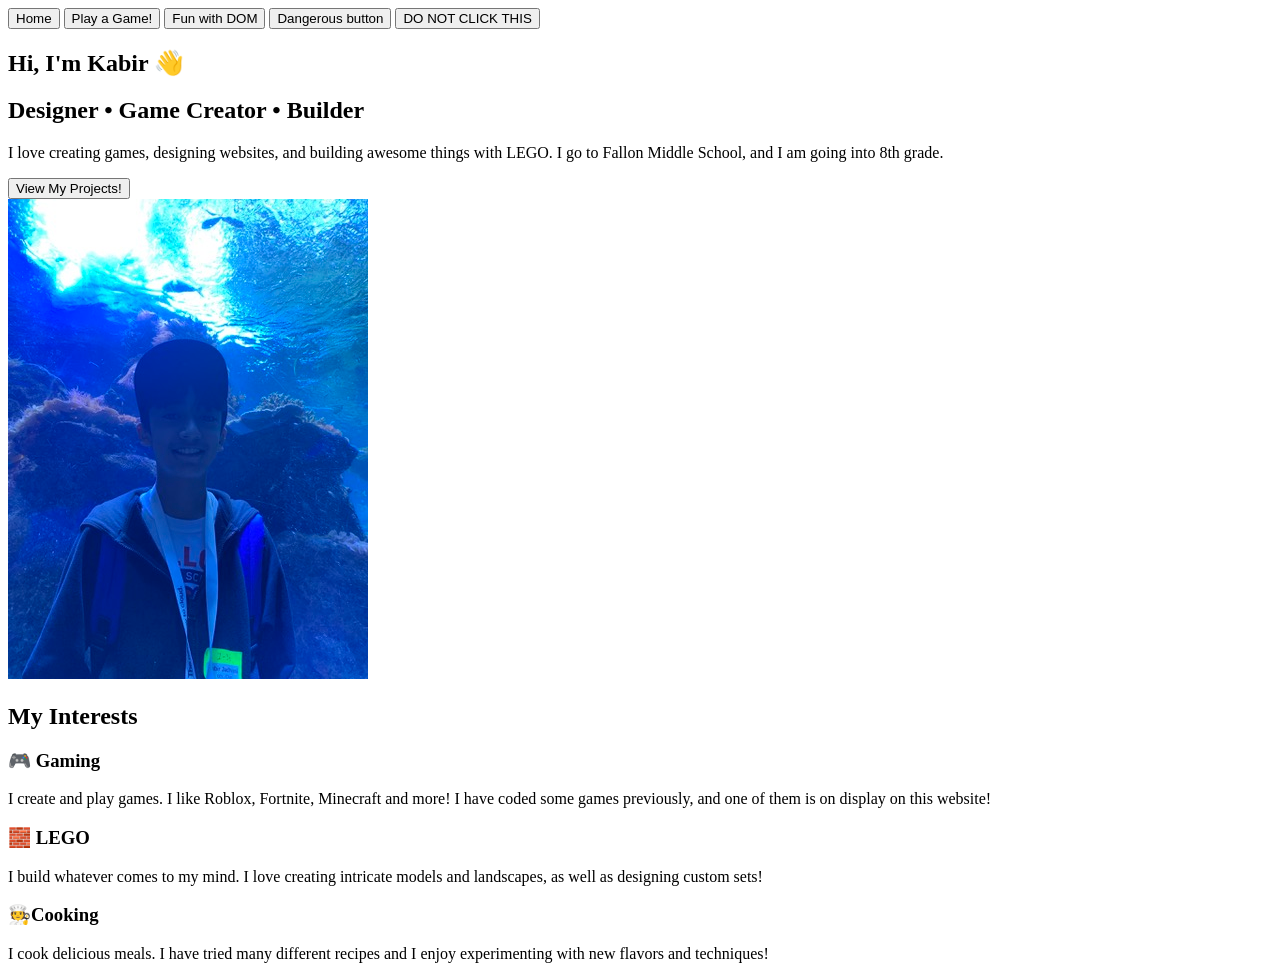
==== index.html @ 6e1776e6 "delete folder" ====
<!DOCTYPE html>

<html lang="en">

    <head>
        <meta charset="UTF-8">
        <meta name="viewport" content="width=device-width, initial-scale=1.0">
        <title>All About Me</title>
                              
        <link rel="stylesheet" href="style.css">

    </head>
    <body>

<nav>
    
    <div class="nav-links">
        <button onclick="window.location.href='index.html'">
        Home
        </button>
        <button onclick="window.location.href='game.html'">
        Play a Game!
        </button>
        <button onclick="window.location.href='dom.html'">
        Fun with DOM
        </button>
        <button onclick="window.location.href='rickroll.html'">
        Dangerous button
        </button>
        <button onclick="window.location.href='danger.html'">
        DO NOT CLICK THIS
        </button>
    </div>
</nav>


<section class="hero">

    <div class="hero-text">
        <h1>Hi, I'm Kabir 👋</h1>

        <h2>
            Designer • Game Creator • Builder
        </h2>

        <p>
            I love creating games, designing websites,
            and building awesome things with LEGO. I go to Fallon Middle School, and I am going into 8th grade. 
        </p>

        
        <button onclick="window.location.href='project.html'">
        View My Projects!
        </button>
    </div>


    <div class="hero-image">
        <img src="images/55455FA6-52C7-4349-827C-5D63ACBA8C07_4_5005_c.jpeg" alt="Kabir">
    </div>

</section>


<section class="cards">

<h2>My Interests</h2>

<div class="card-container">

<div class="card">
<h3>🎮 Gaming</h3>
<p>I create and play games. I like Roblox, Fortnite, Minecraft and more! I have coded some games previously, and one of them is on display on this website!</p>
</div>


<div class="card">
<h3>🧱 LEGO</h3>
<p>I build whatever comes to my mind. I love creating intricate models and landscapes, as well as designing custom sets!</p>
</div>


<div class="card">
<h3>🧑‍🍳Cooking</h3>
<p>I cook delicious meals. I have tried many different recipes and I enjoy experimenting with new flavors and techniques!</p>
</div>


</div>

</section>


</body>


</html>
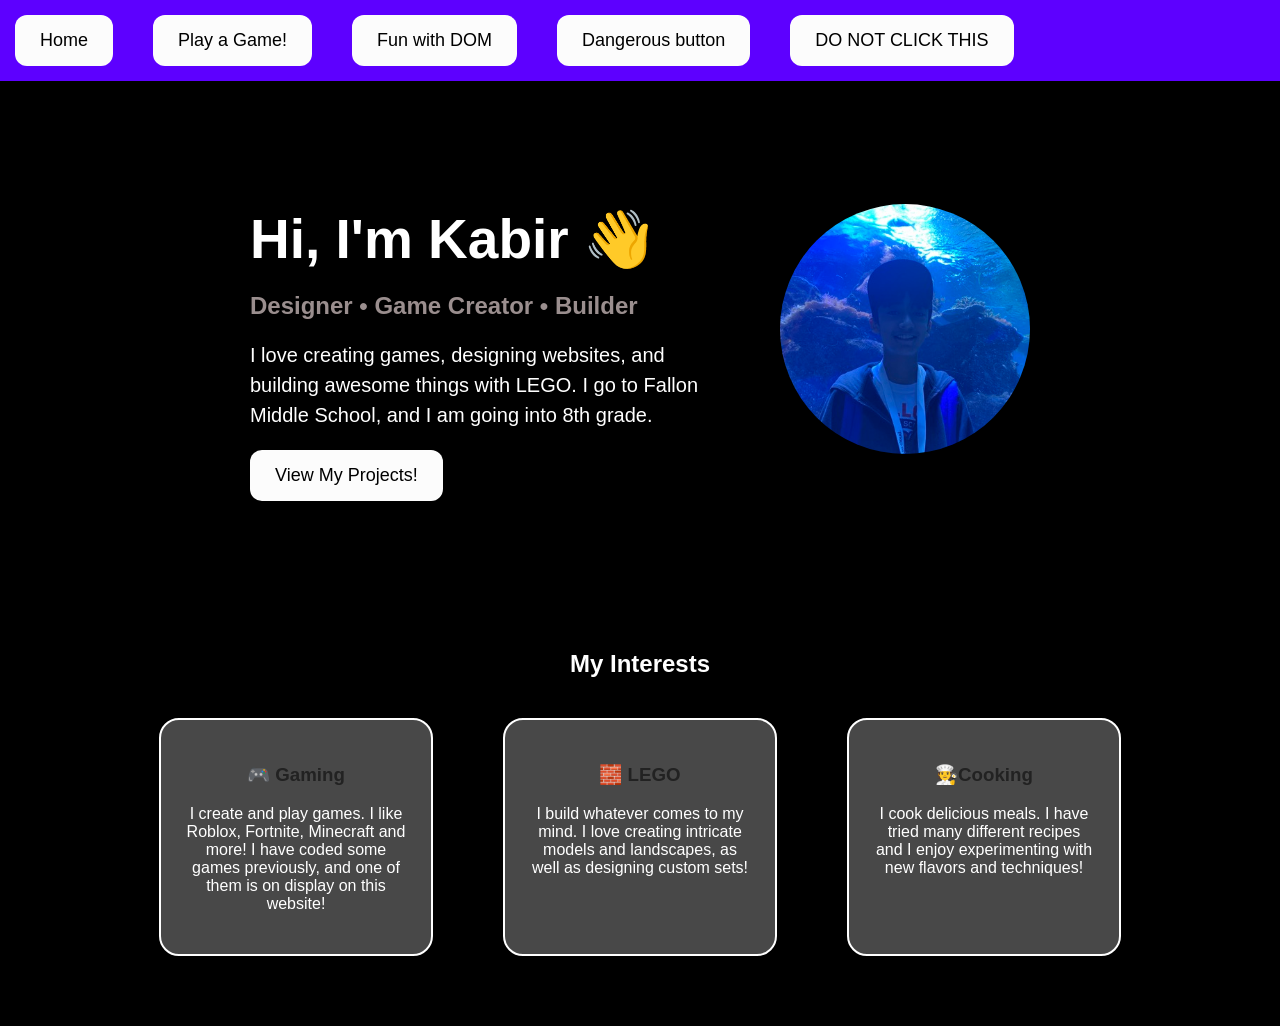
==== commit fad1cc12: "checkgood" ====
--- a/index.html
+++ b/index.html
@@ -7,7 +7,7 @@
         <meta name="viewport" content="width=device-width, initial-scale=1.0">
         <title>All About Me</title>
                               
-        <link rel="stylesheet" href="style.css">
+        <link rel="stylesheet" href="style.css?v=original-style-1">
 
     </head>
     <body>
--- a/style.css
+++ b/style.css
@@ -0,0 +1,179 @@
+body {
+    background-color: rgb(29, 1, 81);
+    font-family: Times New Roman
+        ;
+}
+
+h1 {
+    color: rgb(255, 255, 255);
+}
+
+p {
+    color: rgb(255, 255, 255);
+}
+
+h2 {
+    color: rgb(255, 255, 255);
+}
+
+a {
+    color: rgb(255, 255, 255);
+}
+
+
+.card{
+    padding: 15px;
+    border: 2px solid white;
+    margin: 20px;
+    width: 250px;
+    height:auto;
+
+    background-image: url("https://img.magnific.com/free-vector/abstract-paper-cut-shape-wave-background_474888-4650.jpg?semt=ais_hybrid&w=740&q=80");
+    background-size: cover;
+    background-position:center;
+}
+
+
+nav {
+    background-color: #000000;
+    color: rgb(82, 0, 223);
+    padding: 10px 30px;
+    display: flex;
+    justify-content: space-between;
+    align-items: center;
+}
+nav .nav-links{
+    list-style: none;
+    display: flex;
+   gap: 20px;
+}
+nav a {
+    color: white;
+    text-decoration: none;
+}
+body {
+    margin: 0;
+    font-family: Arial, sans-serif;
+    background: #000000;
+    color: #222;
+}
+
+
+/* NAVBAR */
+
+nav {
+    background: #5d00ff;
+    padding: 15px;
+}
+
+nav .nav-links {
+    display:flex;
+    justify-content:center;
+    gap:40px;
+    list-style:none;
+}
+
+nav a {
+    color:rgb(255, 255, 255);
+    text-decoration:none;
+    font-size:18px;
+}
+
+
+/* HERO */
+
+.hero {
+
+    display:flex;
+    justify-content:center;
+    align-items:center;
+    gap:80px;
+
+    padding:80px;
+
+}
+
+
+.hero-text {
+    width:450px;
+}
+
+
+.hero h1 {
+    font-size:55px;
+    margin-bottom:10px;
+}
+
+
+.hero h2 {
+    color:#9a8e8e;
+}
+
+
+.hero p {
+    font-size:20px;
+    line-height:1.5;
+}
+
+
+button {
+
+    background:#fcfcfc;
+    color:rgb(0, 0, 0);
+
+    border:none;
+    padding:15px 25px;
+
+    border-radius:12px;
+
+    font-size:18px;
+
+}
+
+
+/* IMAGE */
+
+.hero-image img {
+
+    width:250px;
+    height:250px;
+
+    border-radius:50%;
+
+    object-fit:cover;
+
+}
+
+
+/* CARDS */
+
+.cards {
+
+    text-align:center;
+    padding:50px;
+
+}
+
+
+.card-container {
+
+    display:flex;
+    justify-content:center;
+    gap:30px;
+
+}
+
+
+.card {
+
+    background:rgb(72, 72, 72);
+
+    width:220px;
+
+    padding:25px;
+
+    border-radius:20px;
+
+    box-shadow:0 10px 25px rgba(0,0,0,.1);
+
+}
